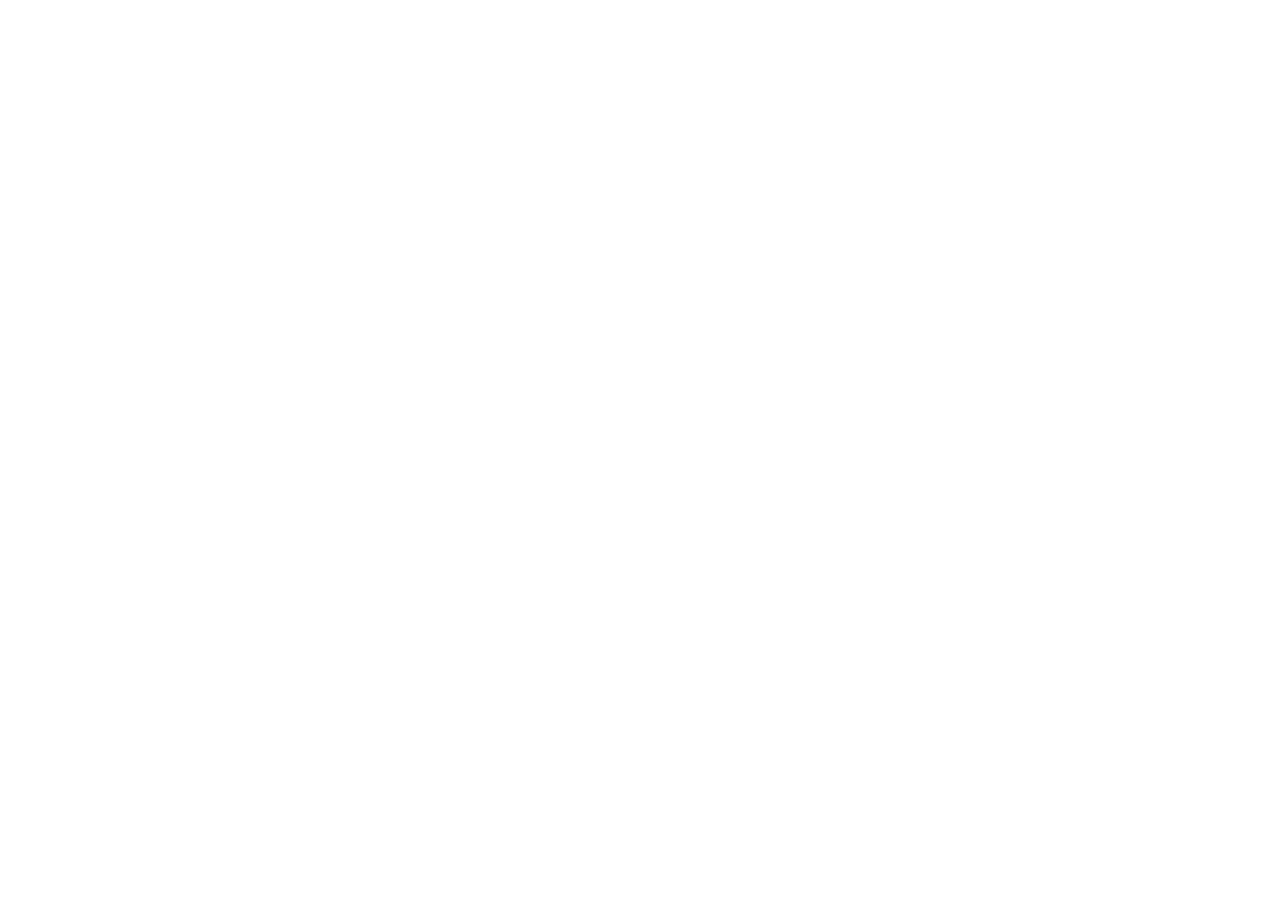
==== index.html @ e83e3f35 "att" ====
<!DOCTYPE html>
<html lang="en">
<head>
    <meta charset="UTF-8">
    <meta http-equiv="X-UA-Compatible" content="IE=edge">
    <meta name="viewport" content="width=device-width, initial-scale=1.0">

    <link rel="stylesheet" href="ASSETS/CSS/style.css">

    <title>Cardapio</title>
</head> 

<body>
    
</body>

</html>
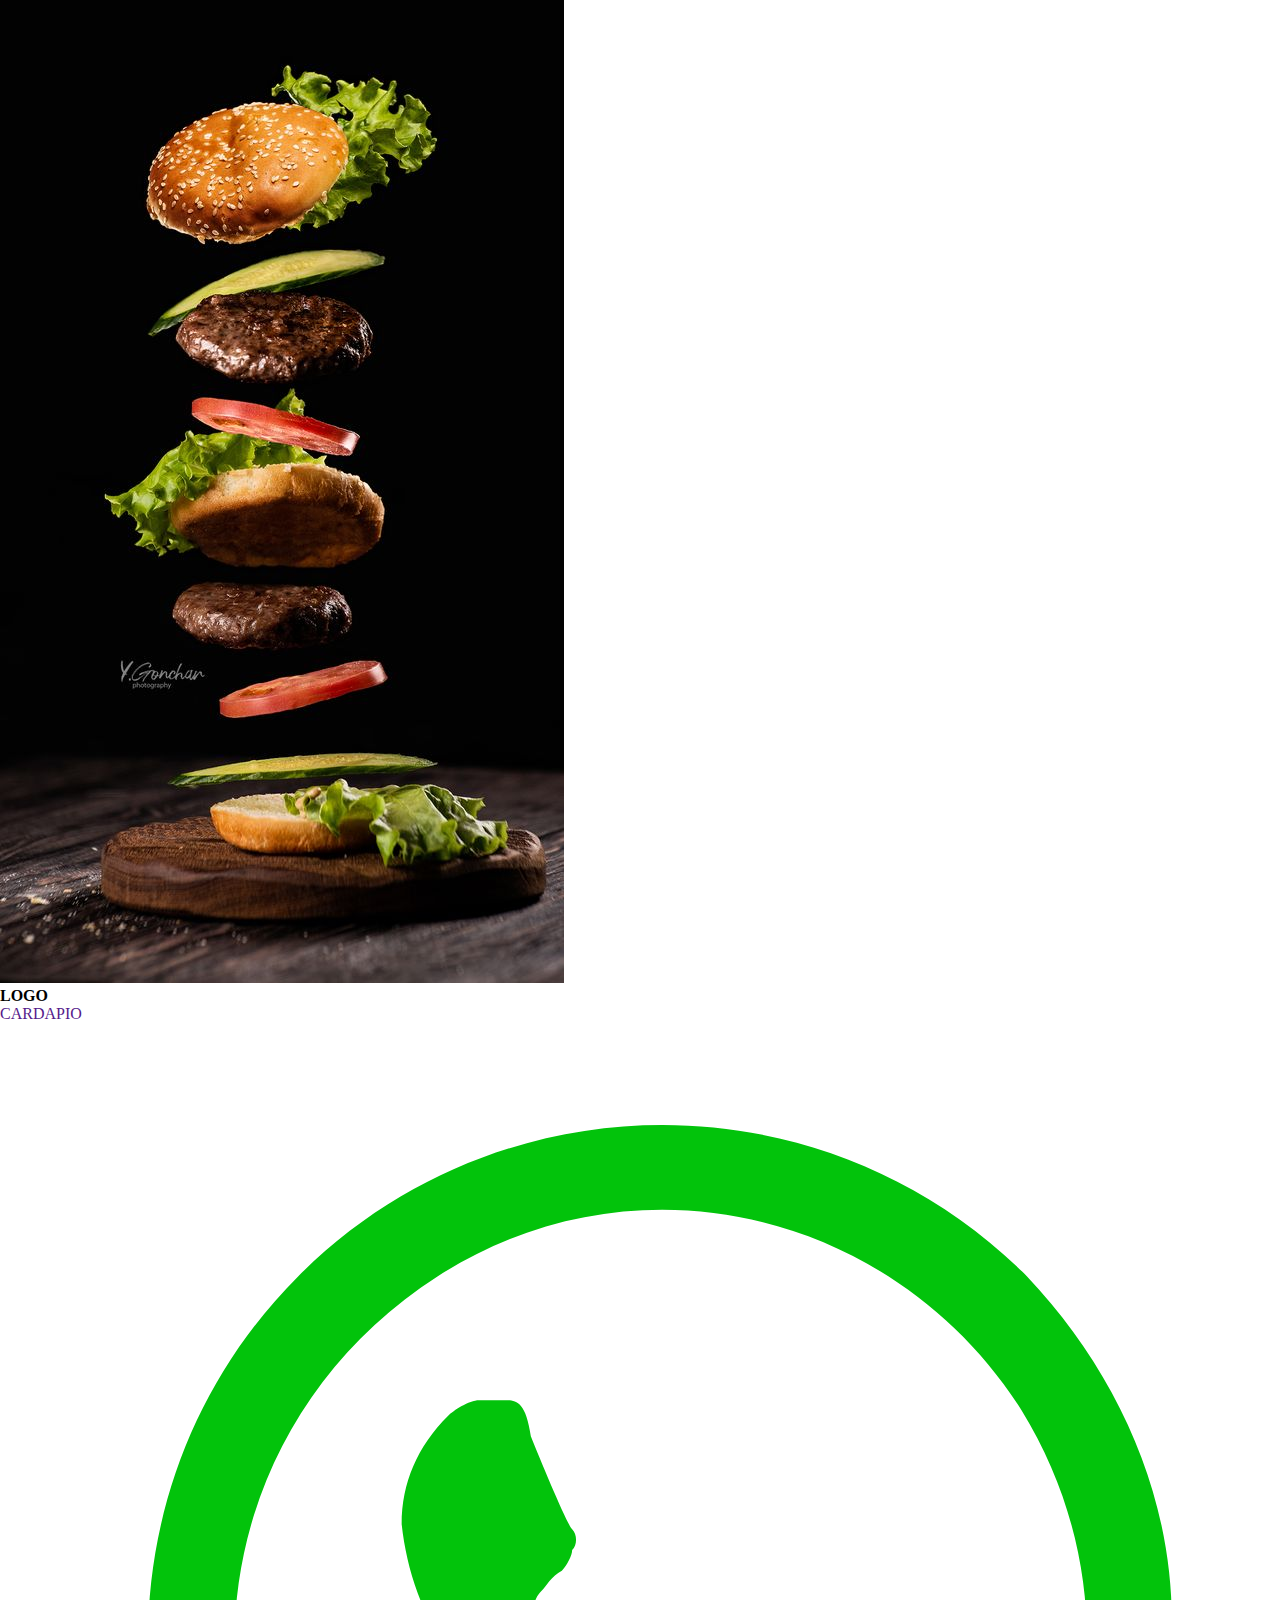
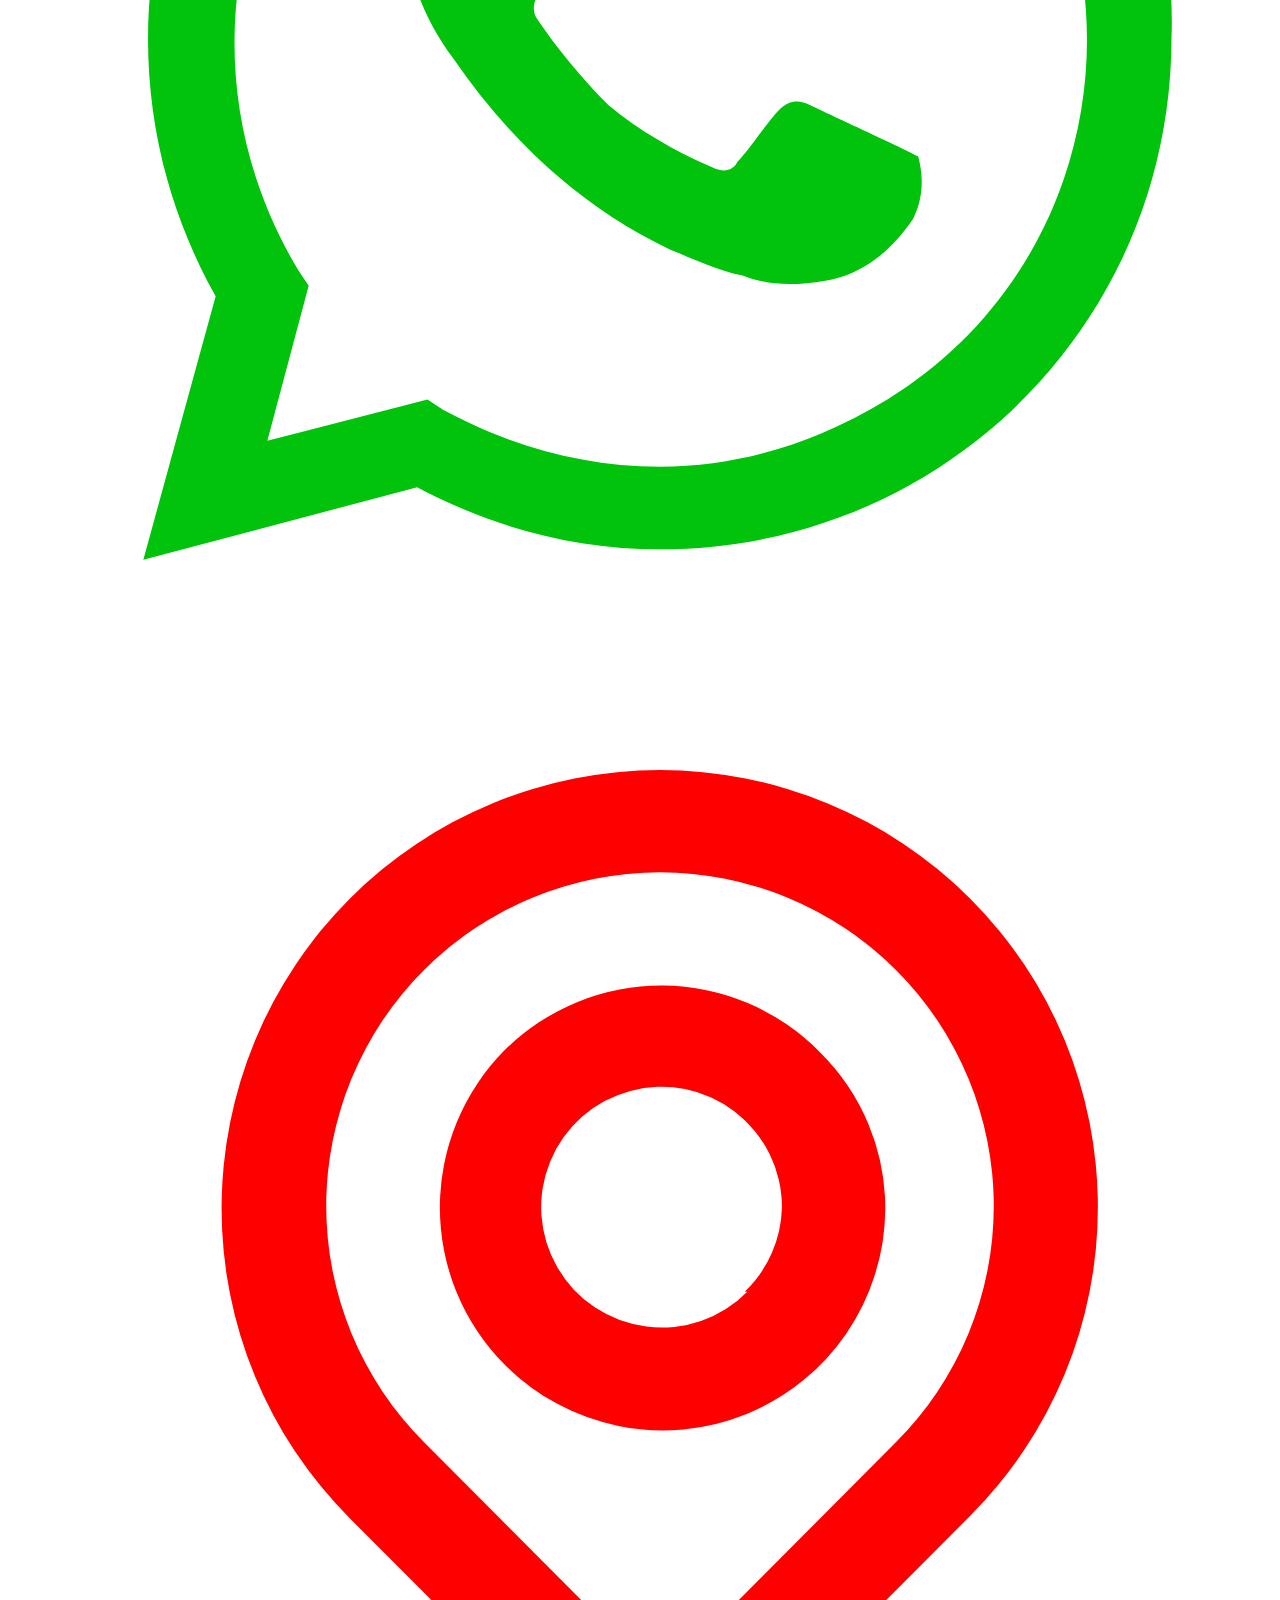
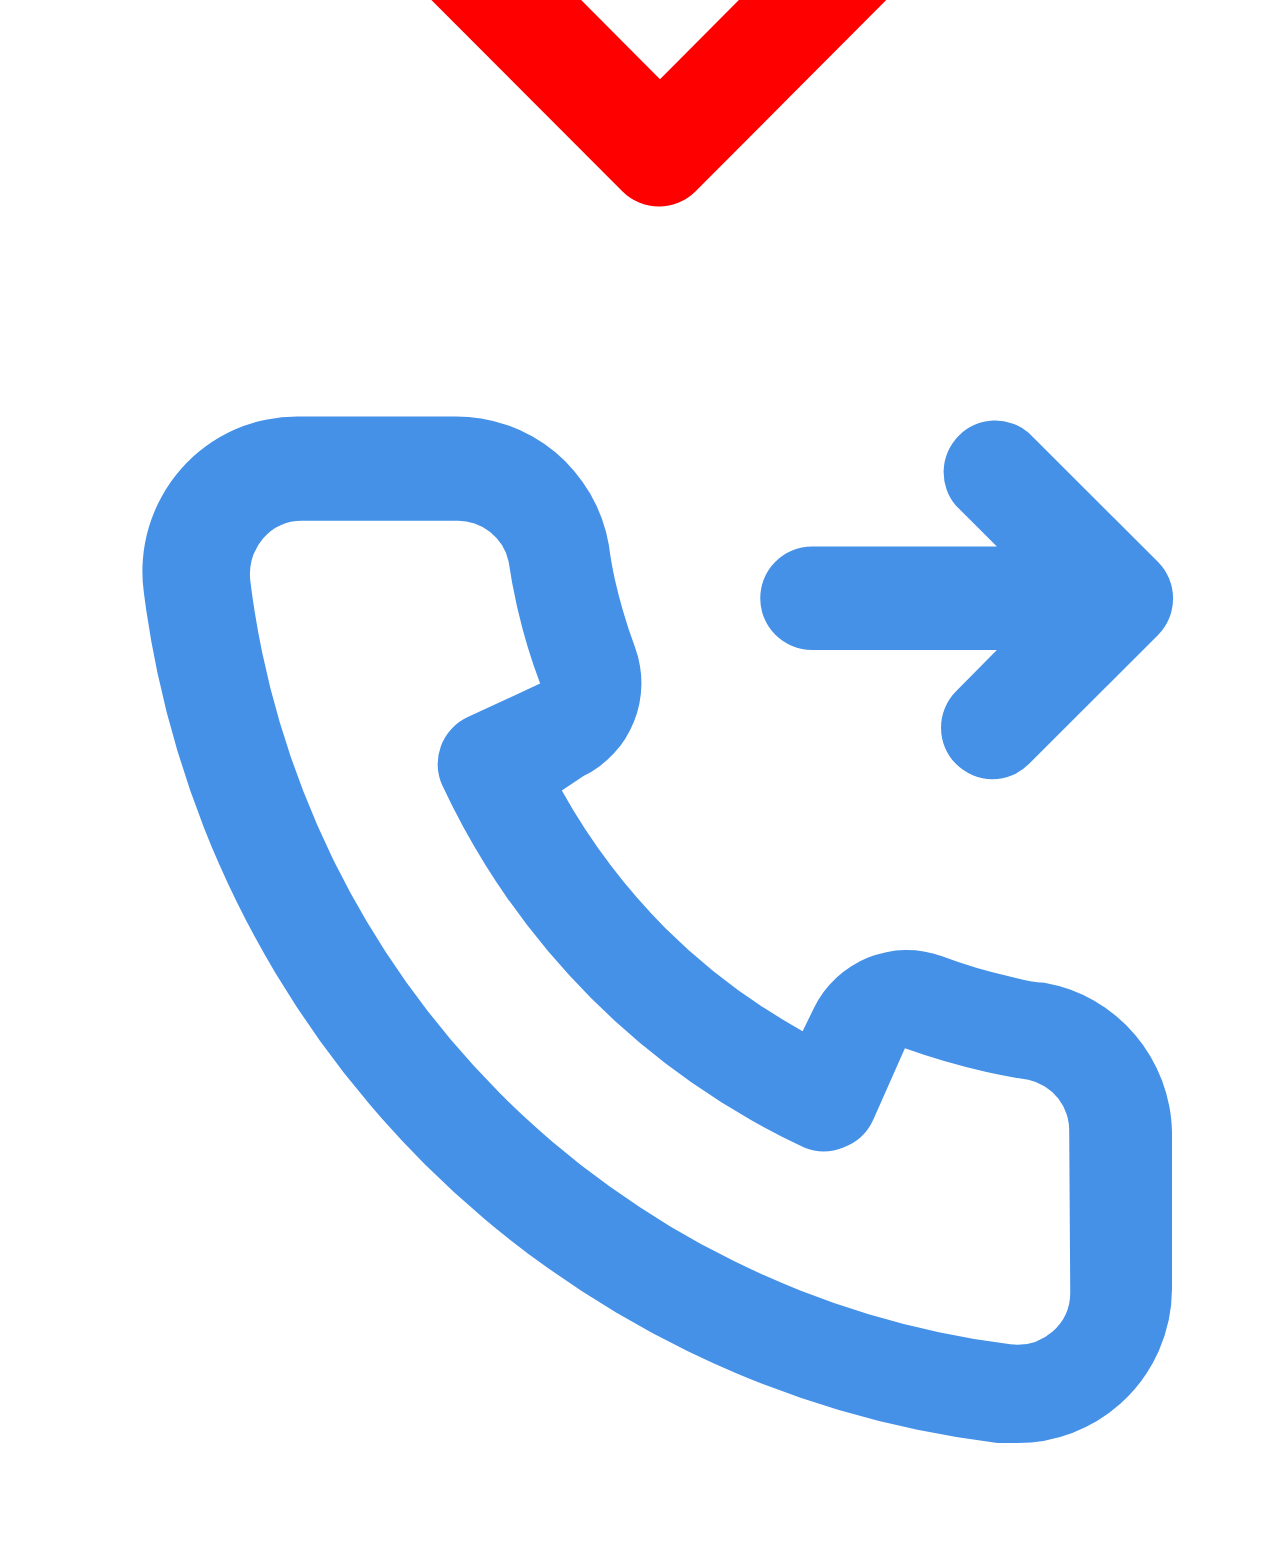
==== commit 96c5f957: "att" ====
--- a/index.html
+++ b/index.html
@@ -11,7 +11,28 @@
 </head> 
 
 <body>
+    <div id="container">
+        <img class="fundO__home" src="ASSETS/IMG/FUNDO.jpg" alt="">
     
+        <div class="home">
+            <div class="header">
+                <h4>LOGO</h4>
+            </div>
+
+            <div class="meio">
+                <a href=""> <span> CARDAPIO</span></a>
+            </div>
+
+            <div class="rodape">
+                <ul>
+                    <li><a href=""><img src="ASSETS/IMG/whatsapp.svg" alt=""></a></li>
+                    <li><a href=""><img src="ASSETS/IMG/location-point.svg" alt=""></a></li>
+                    <li><a href=""><img src="ASSETS/IMG/forwaded-call.svg" alt=""></a></li>
+                    
+                </ul>
+            </div>
+        </div>
+    </div>
 </body>
 
 </html>--- a/ASSETS/CSS/style.css
+++ b/ASSETS/CSS/style.css
@@ -0,0 +1,83 @@
+* {
+  margin: 0;
+  box-sizing: border-box;
+  list-style: none;
+  text-decoration: none;
+}
+
+@media only screen and (max-width: 600px) {
+  body {
+    max-width: 100vh;
+    height: 100vh;
+  }
+  body #container {
+    width: 100%;
+    height: 100%;
+    overflow: hidden;
+    -o-object-fit: cover;
+       object-fit: cover;
+  }
+  body #container img {
+    width: 100%;
+    height: 100%;
+  }
+  body #container .home {
+    position: absolute;
+    background: rgba(45, 43, 43, 0.1411764706);
+    left: 0;
+    top: 0;
+    width: 100%;
+    height: 100%;
+    display: flex;
+    flex-direction: column;
+  }
+  body #container .home .header {
+    position: absolute;
+    right: 1rem;
+    top: 1rem;
+  }
+  body #container .home .header h4 {
+    color: #fff;
+  }
+  body #container .home .meio {
+    position: absolute;
+    width: 60%;
+    height: 3rem;
+    left: 50%;
+    bottom: 23%;
+    transform: translate(-50%, -50%);
+    text-align: center;
+  }
+  body #container .home .meio a {
+    display: block;
+    background: #000;
+    width: 100%;
+    height: 100%;
+    line-height: 2.5rem;
+    letter-spacing: 2px;
+    background: #FFE600;
+    border-radius: 9px;
+    box-shadow: 0px 2px 5px rgb(213, 200, 18);
+  }
+  body #container .home .meio a span {
+    color: rgb(35, 35, 35);
+    vertical-align: middle;
+    font-family: Arial, Helvetica, sans-serif;
+  }
+  body #container .home .rodape {
+    width: 50%;
+    -o-object-fit: cover;
+       object-fit: cover;
+    position: absolute;
+    bottom: 2rem;
+    left: 50%;
+    transform: translate(-50%);
+    background: #fff;
+    display: flex;
+    align-items: center;
+  }
+  body #container .home .rodape ul {
+    width: 100%;
+    height: 100%;
+  }
+}/*# sourceMappingURL=style.css.map */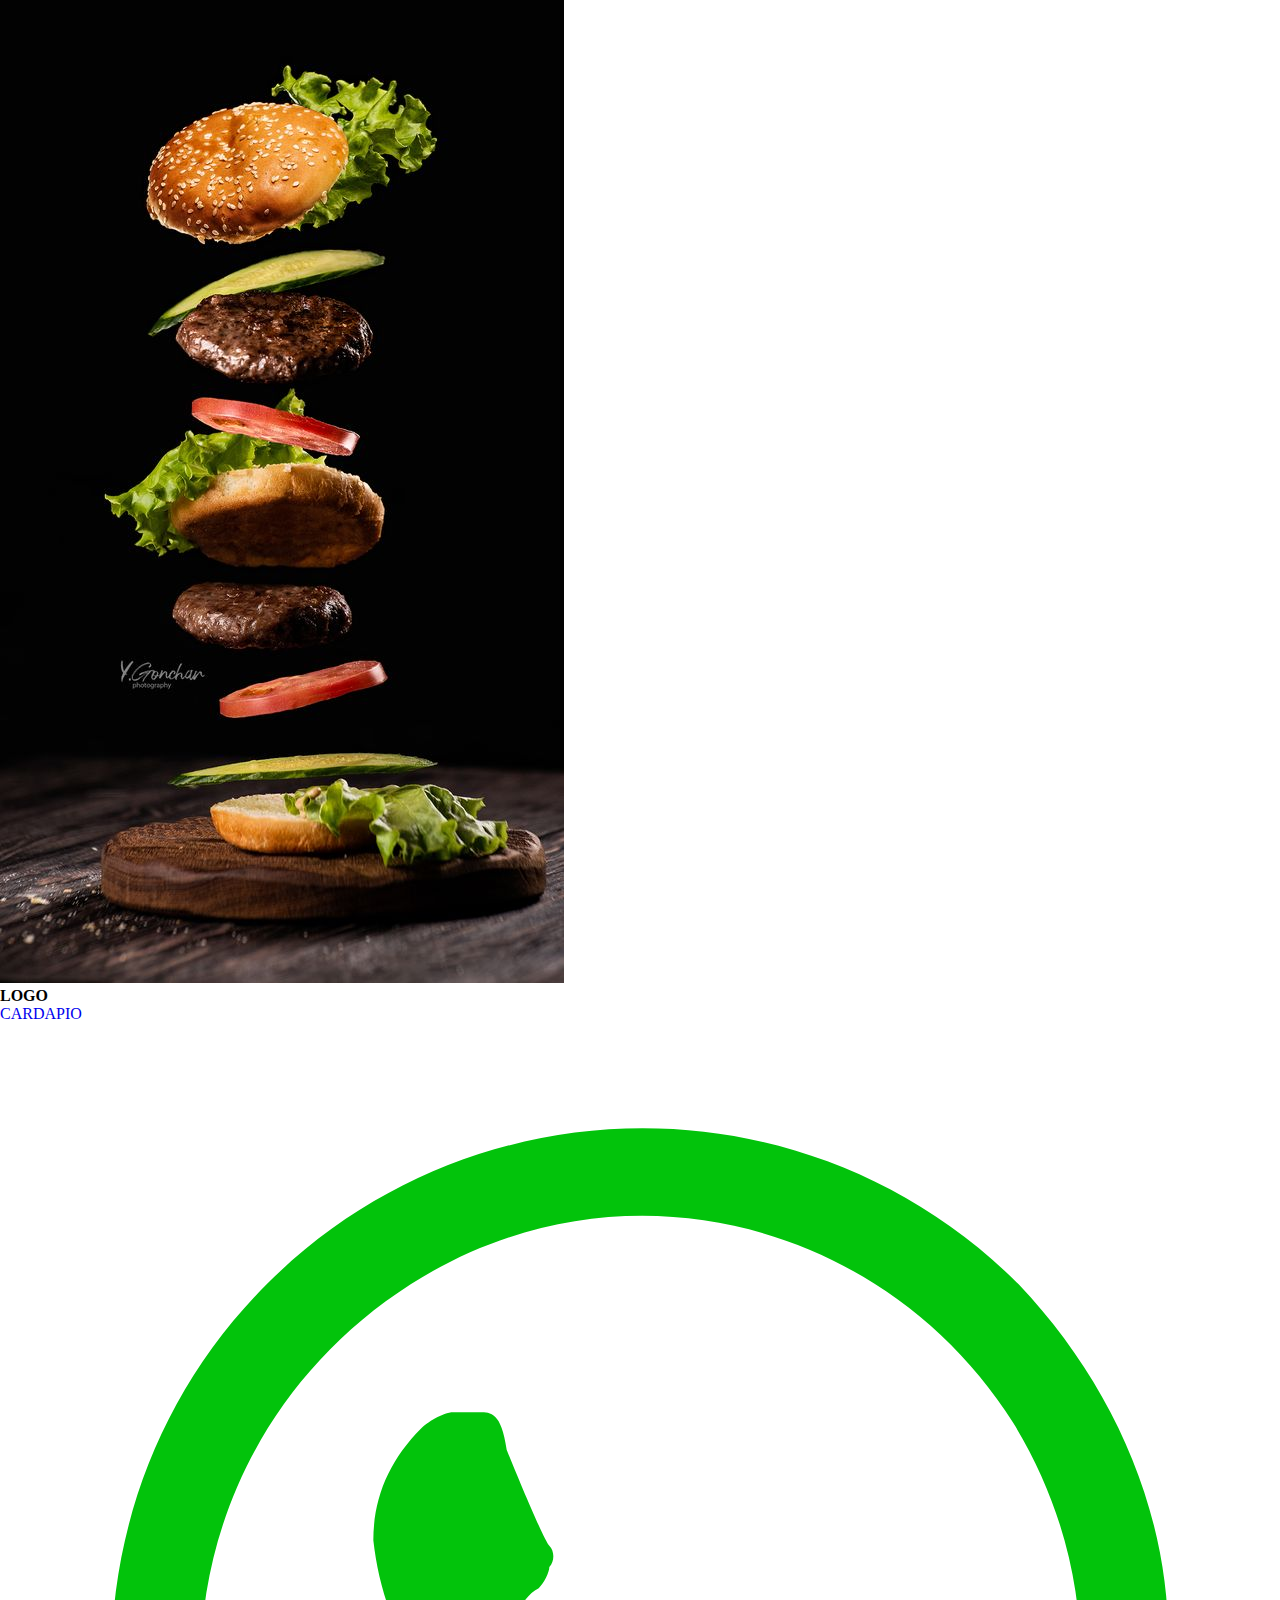
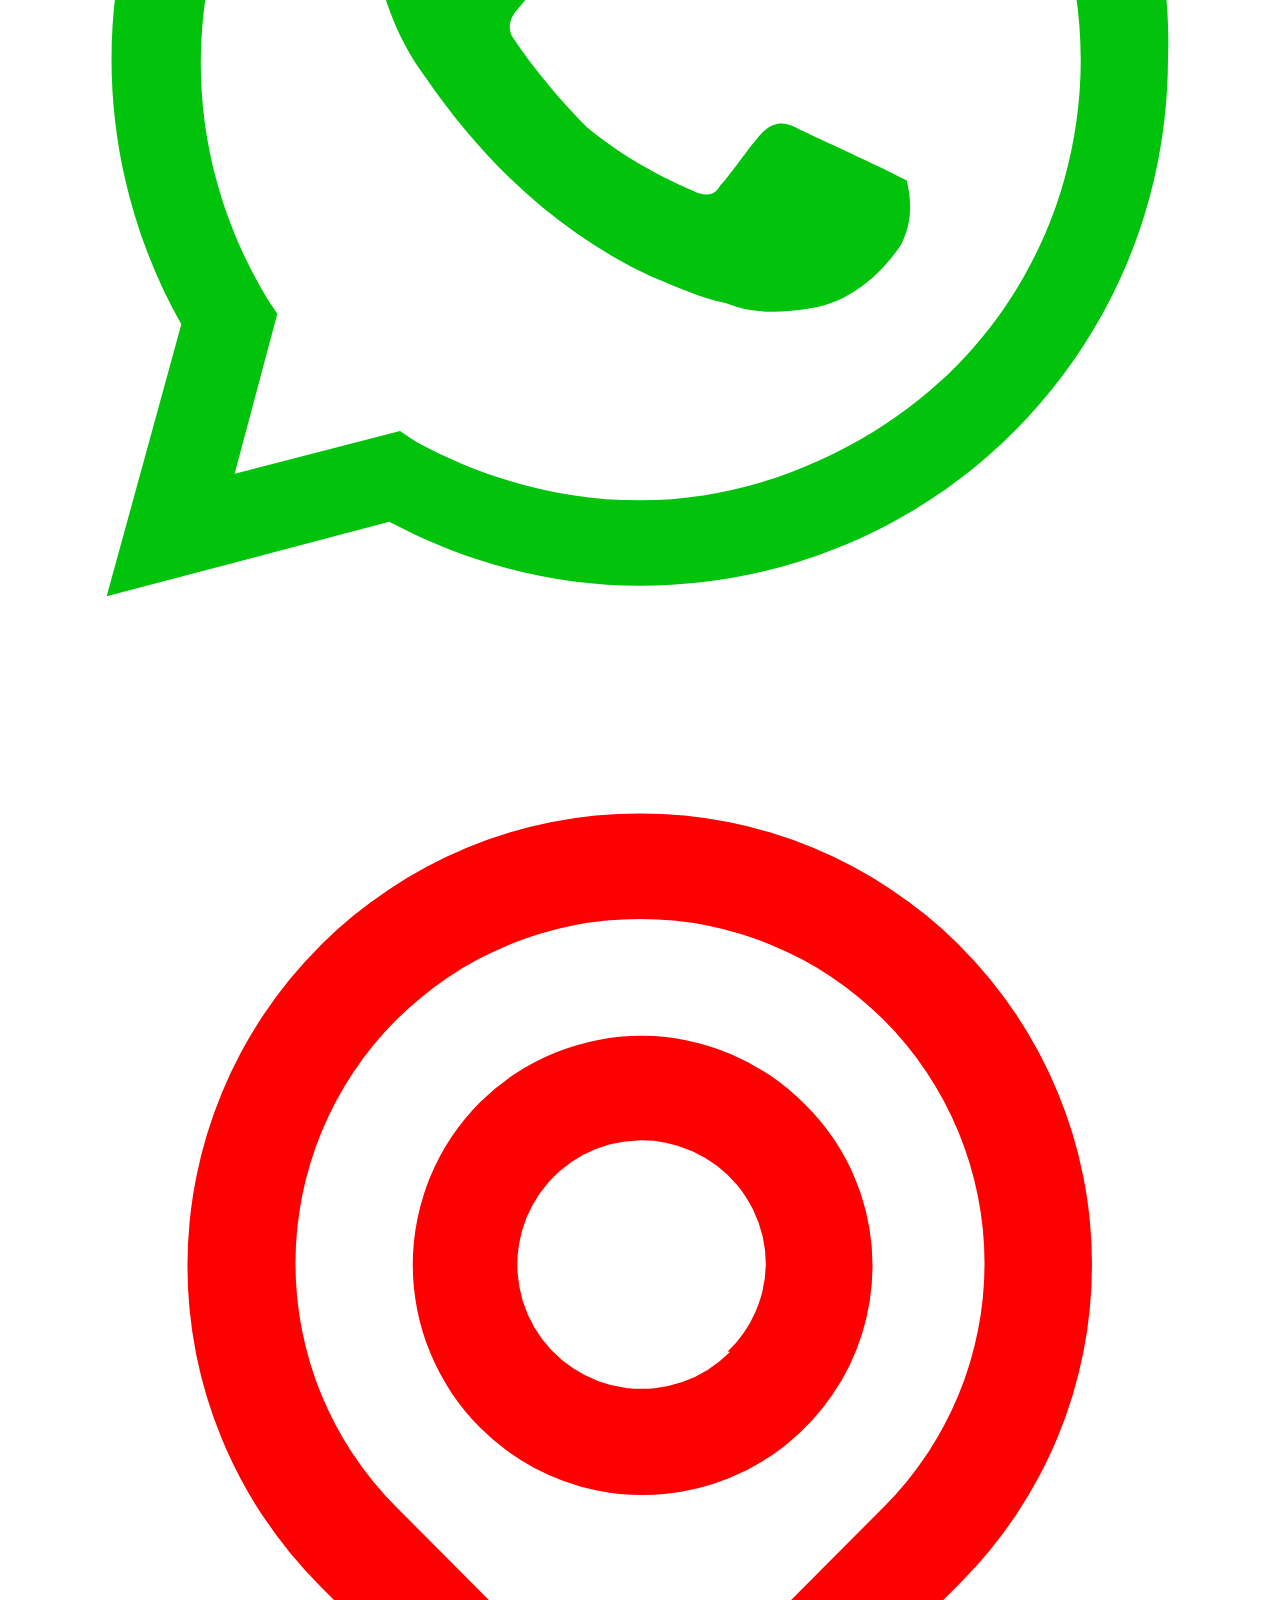
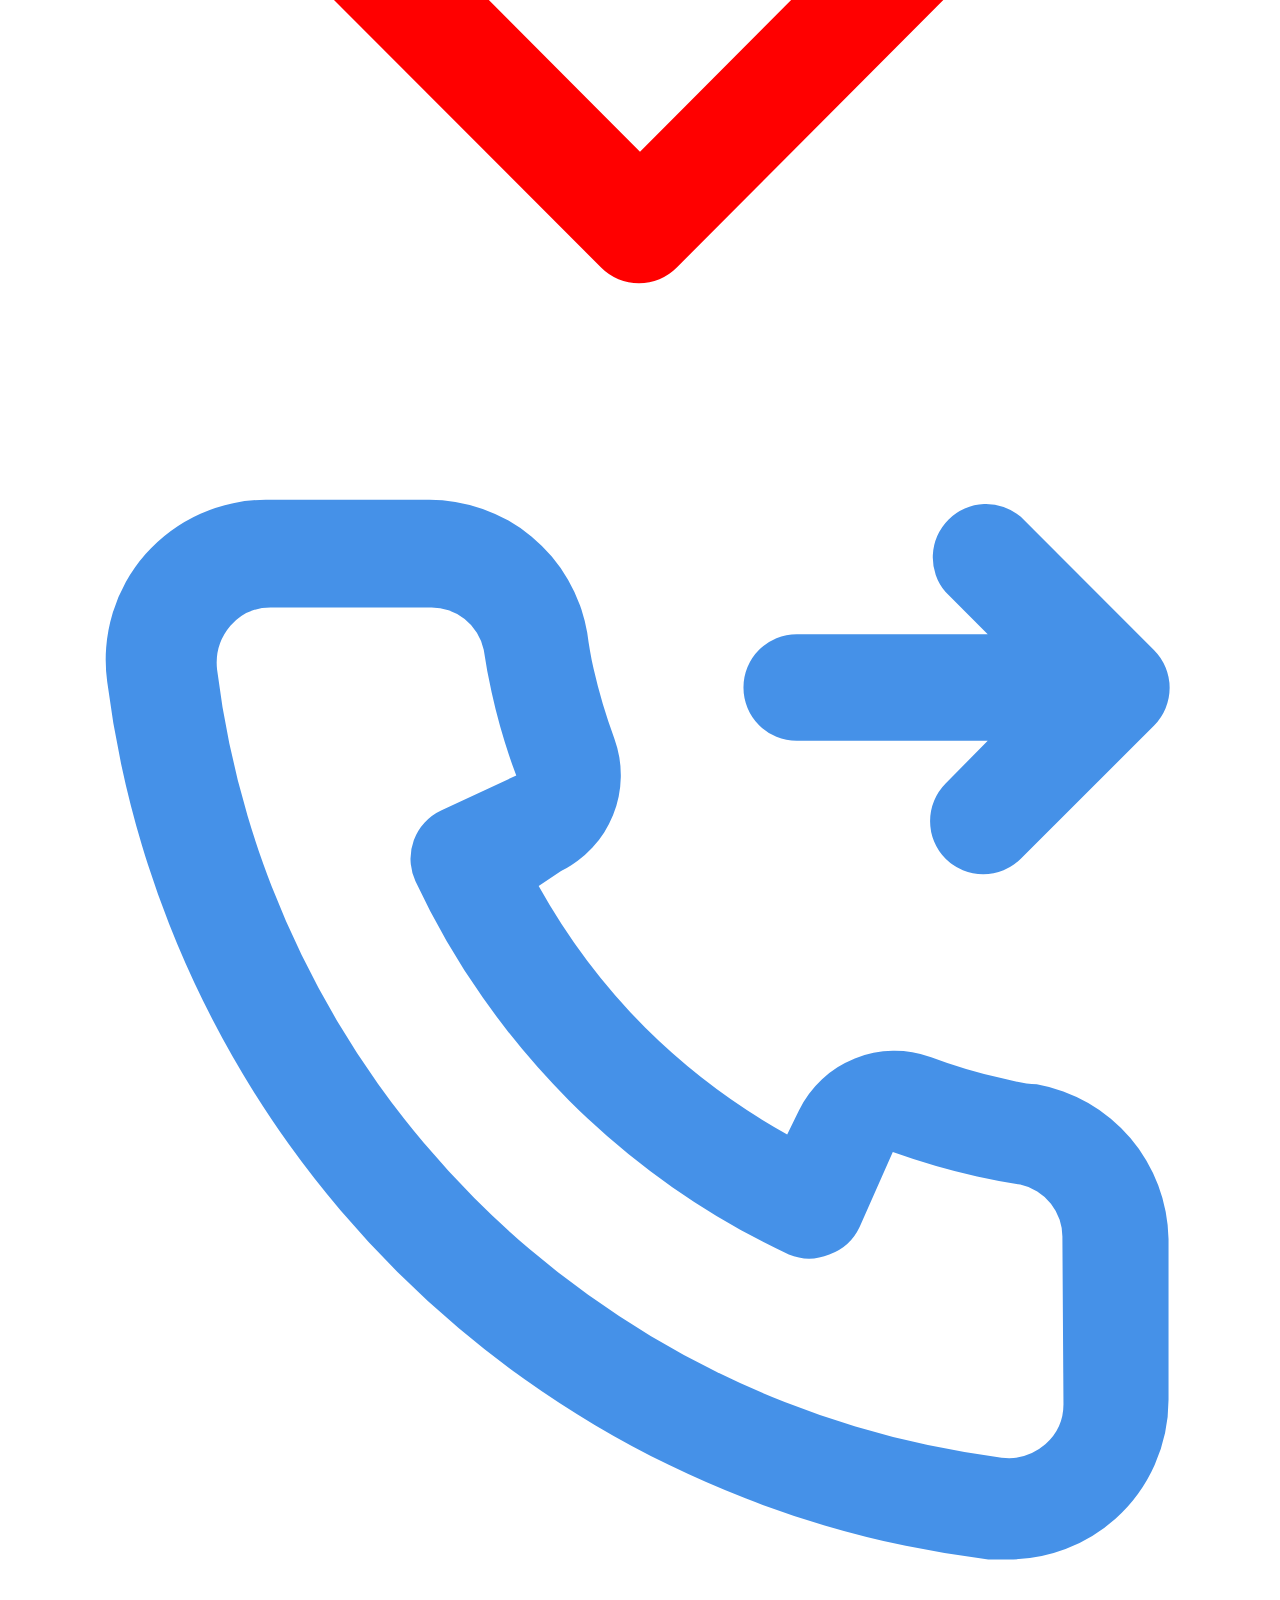
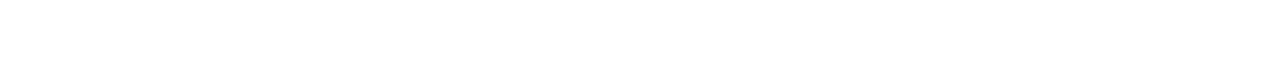
==== commit 814a1f64: "att" ====
--- a/index.html
+++ b/index.html
@@ -20,19 +20,16 @@
             </div>
 
             <div class="meio">
-                <a href=""> <span> CARDAPIO</span></a>
+                <a href="cardapio.html"> <span> CARDAPIO</span></a>
             </div>
 
             <div class="rodape">
-                <ul>
-                    <li><a href=""><img src="ASSETS/IMG/whatsapp.svg" alt=""></a></li>
-                    <li><a href=""><img src="ASSETS/IMG/location-point.svg" alt=""></a></li>
-                    <li><a href=""><img src="ASSETS/IMG/forwaded-call.svg" alt=""></a></li>
-                    
-                </ul>
+                <a href=""><img src="ASSETS/IMG/whatsapp.svg" alt=""></a>
+                <a href=""><img src="ASSETS/IMG/location-point.svg" alt=""></a>
+                <a href=""><img src="ASSETS/IMG/forwaded-call.svg" alt=""></a>
             </div>
         </div>
     </div>
-</body>
+</body> 
 
 </html>--- a/ASSETS/CSS/style.css
+++ b/ASSETS/CSS/style.css
@@ -33,7 +33,7 @@
   }
   body #container .home .header {
     position: absolute;
-    right: 1rem;
+    left: 1rem;
     top: 1rem;
   }
   body #container .home .header h4 {
@@ -72,12 +72,11 @@
     bottom: 2rem;
     left: 50%;
     transform: translate(-50%);
-    background: #fff;
     display: flex;
     align-items: center;
+    justify-content: space-between;
   }
-  body #container .home .rodape ul {
-    width: 100%;
-    height: 100%;
+  body #container .home .rodape a {
+    width: 20%;
   }
 }/*# sourceMappingURL=style.css.map */